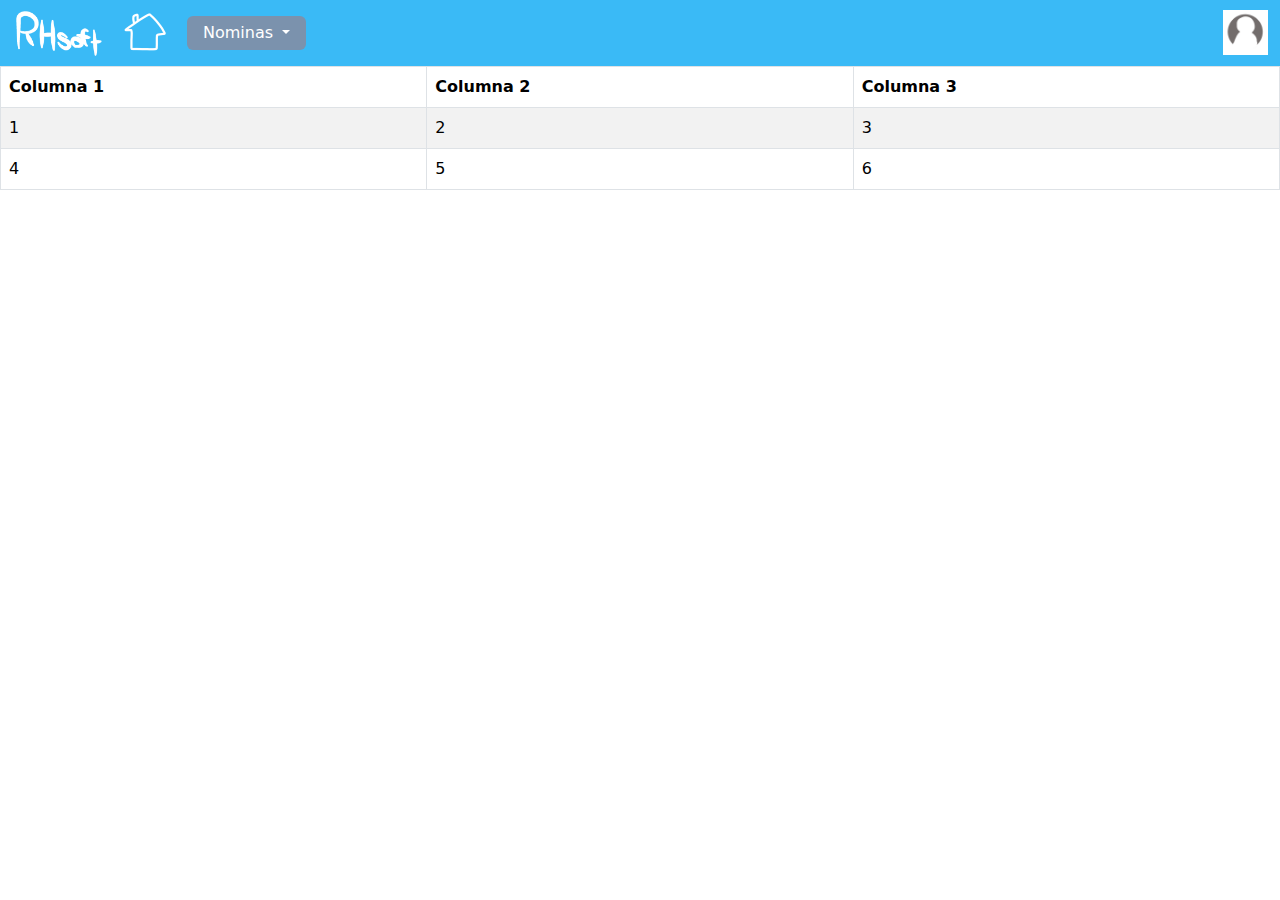
==== incapacidades.html @ 67cf67c3 "Incapacidades" ====
<!DOCTYPE html>
<html lang="en">
<head>
    <meta charset="UTF-8">
    <meta name="viewport" content="width=device-width, initial-scale=1.0">
    <title>Incapacidades</title>
    <link rel="stylesheet" href="assets/bs/css/bootstrap.min.css" />
    <link rel="stylesheet" href="assets/style.css" />
    <link rel="stylesheet" href="assets/media_queries.css" />
    <link rel="stylesheet" href="assets/bs/css/" />
</head>
<body>
    <nav class="navbar navbar-expand-lg navbar-dark navbar-pastelblue">
        <div class="container-fluid">
          <!-- logotipo -->
          <img
            src="assets/images/RHSoft_logo.png"
            id="logo"
            alt="RHSoft logo"
            width="90"
            style="margin-right: 20px"
          />
          <!-- icono de home -->
          <img
            src="assets/images/home_icon.png"
            id="home_icon"
            alt="home icon"
            width="45"
            style="margin-right: 20px"
          />
  
          <!-- Botón de navegación en pantallas pequeñas -->
          <button
            class="navbar-toggler"
            type="button"
            data-bs-toggle="collapse"
            data-bs-target="#navbarSupportedContent"
            aria-controls="navbarSupportedContent"
            aria-expanded="false"
            aria-label="Toggle navigation"
          >
            <span class="navbar-toggler-icon"></span>
          </button>
          <div class="collapse navbar-collapse" id="navbarSupportedContent">
            <ul class="navbar-nav me-auto mb-2 mb-lg-0">
              <!-- inicio dropdown -->
              <div class="dropdown">
                <button
                  class="btn btn-grey dropdown-toggle"
                  type="button"
                  data-bs-toggle="dropdown"
                  aria-expanded="false"
                >
                  Nominas
                </button>
                <ul class="dropdown-menu">
                  <li><a class="dropdown-item" href="/RHSoft/nominas.html">Nominas</a></li>
                  <li>
                    <a class="dropdown-item" href="/RHSoft/vacacion.html">Permiso Vacacional</a>
                  </li>
                  <li>
                    <a class="dropdown-item" href="/RHSoft/incapacidades.html">Tiempo incapacidad</a>
                  </li>
                </ul>
              </div>
              <!-- fin del dropdown -->
            </ul>
            <img src="assets/images/nopfp.png" alt="nopfp" height="45">
          </div>
        </div>
      </nav>

      <div
  class="table-responsive"
>
  <table
    class="table table-bordered table-hover table-striped "
  >
    <thead>
      <tr>
        <th scope="col">Columna 1</th>
        <th scope="col">Columna 2</th>
        <th scope="col">Columna 3</th>
      </tr>
    </thead>
    <tbody>
      <tr class="">
        <td scope="row">1</td>
        <td>2</td>
        <td>3</td>
      </tr>
      <tr class="">
        <td scope="row">4</td>
        <td>5</td>
        <td>6</td>
      </tr>
    </tbody>
  </table>
</div>
</body>
<script src="assets/bs/js/bootstrap.bundle.min.js"></script>
</html>
---- assets/style.css ----
.navbar-pastelblue {
    background-color: #3ABAF6;
    color: #ffffff;
}

.btn-grey {
    background-color: #7b92ad;
    border: none;
    color: #ffffff;
    padding: 5px 16px;
    text-align: center;
    text-decoration: none;
    display: inline-block;
    font-size: 16px;
  }
---- assets/media_queries.css ----
@media (max-width: 576px) {

}

@media (min-width: 900px) {

}
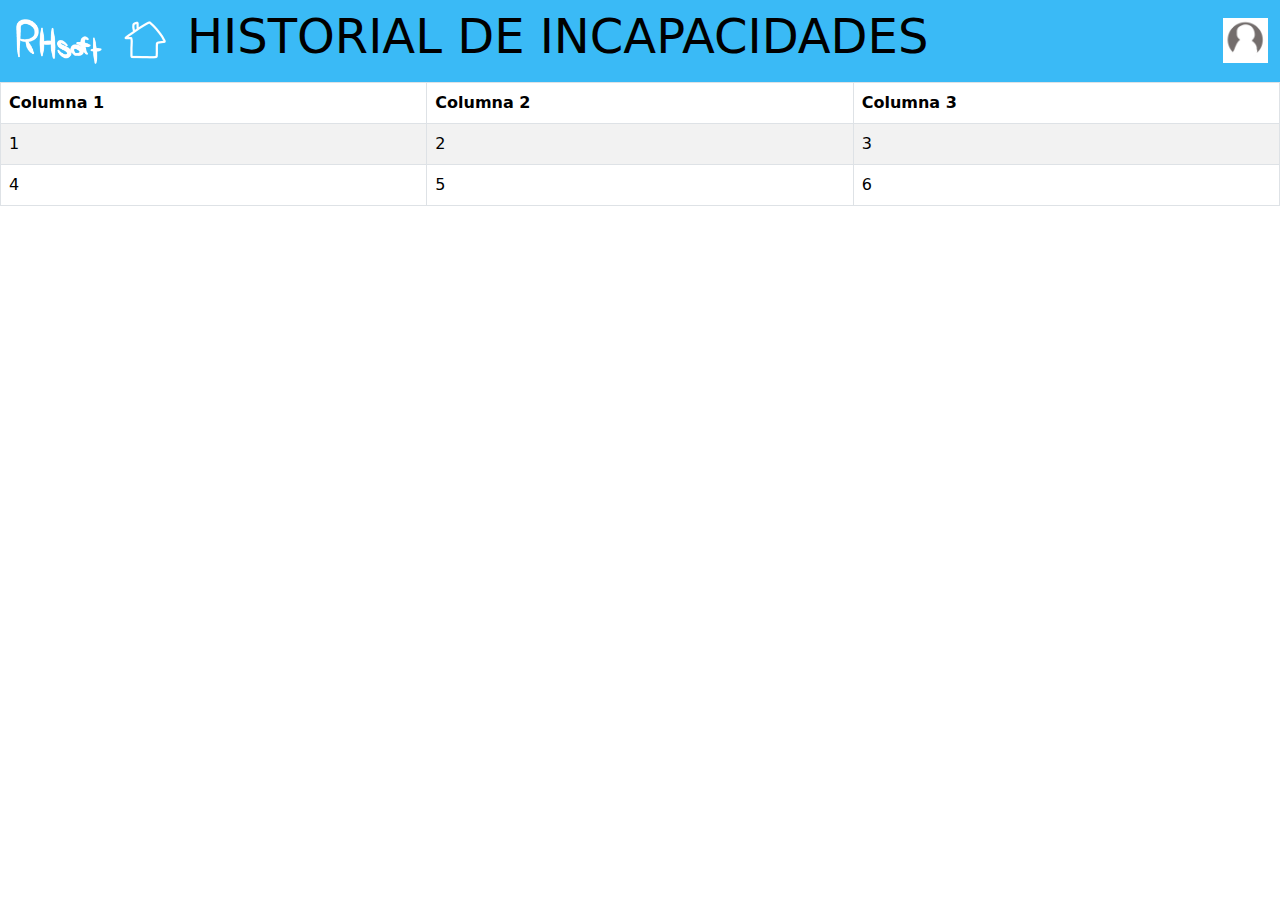
==== commit 20be32fa: "Liliana2" ====
--- a/incapacidades.html
+++ b/incapacidades.html
@@ -8,6 +8,14 @@
     <link rel="stylesheet" href="assets/style.css" />
     <link rel="stylesheet" href="assets/media_queries.css" />
     <link rel="stylesheet" href="assets/bs/css/" />
+    <style>
+        /* Estilo para el título  */
+        .titulo-incapacidades {
+            font-size: 3rem; 
+            color: #000; 
+        }
+      
+    </style>
 </head>
 <body>
     <nav class="navbar navbar-expand-lg navbar-dark navbar-pastelblue">
@@ -28,7 +36,8 @@
             width="45"
             style="margin-right: 20px"
           />
-  
+
+          <h1 class="titulo-incapacidades">HISTORIAL DE INCAPACIDADES</h1>
           <!-- Botón de navegación en pantallas pequeñas -->
           <button
             class="navbar-toggler"
@@ -43,27 +52,6 @@
           </button>
           <div class="collapse navbar-collapse" id="navbarSupportedContent">
             <ul class="navbar-nav me-auto mb-2 mb-lg-0">
-              <!-- inicio dropdown -->
-              <div class="dropdown">
-                <button
-                  class="btn btn-grey dropdown-toggle"
-                  type="button"
-                  data-bs-toggle="dropdown"
-                  aria-expanded="false"
-                >
-                  Nominas
-                </button>
-                <ul class="dropdown-menu">
-                  <li><a class="dropdown-item" href="/RHSoft/nominas.html">Nominas</a></li>
-                  <li>
-                    <a class="dropdown-item" href="/RHSoft/vacacion.html">Permiso Vacacional</a>
-                  </li>
-                  <li>
-                    <a class="dropdown-item" href="/RHSoft/incapacidades.html">Tiempo incapacidad</a>
-                  </li>
-                </ul>
-              </div>
-              <!-- fin del dropdown -->
             </ul>
             <img src="assets/images/nopfp.png" alt="nopfp" height="45">
           </div>
@@ -74,8 +62,7 @@
   class="table-responsive"
 >
   <table
-    class="table table-bordered table-hover table-striped "
-  >
+    class="table table-bordered table-hover table-striped ">
     <thead>
       <tr>
         <th scope="col">Columna 1</th>
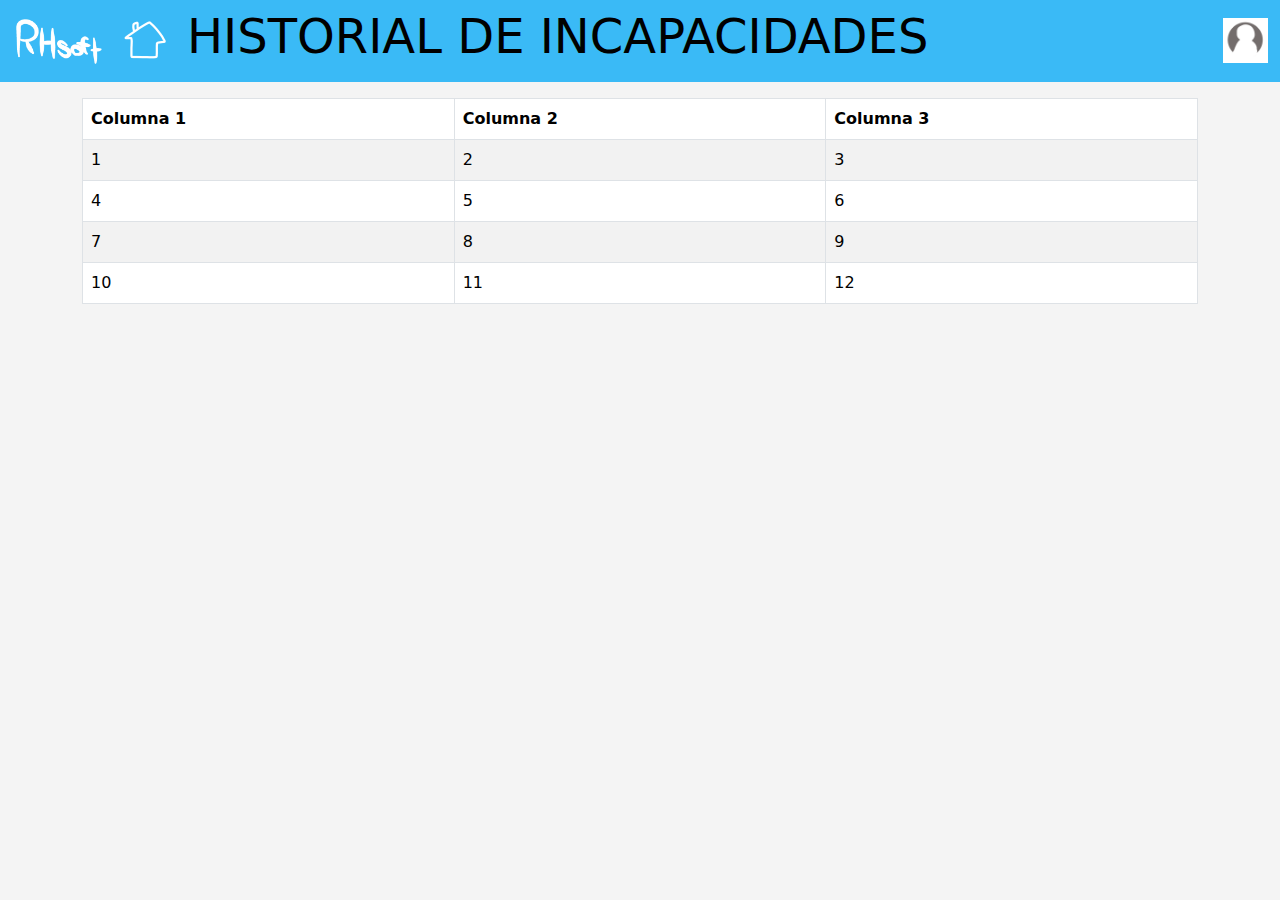
==== commit 51d6b7d2: "Tabla centrada" ====
--- a/incapacidades.html
+++ b/incapacidades.html
@@ -58,9 +58,8 @@
         </div>
       </nav>
 
-      <div
-  class="table-responsive"
->
+      <div class="container mt-3">
+      <div class="table-responsive">
   <table
     class="table table-bordered table-hover table-striped ">
     <thead>
@@ -81,8 +80,19 @@
         <td>5</td>
         <td>6</td>
       </tr>
+      <tr class="">
+        <td scope="row">7</td>
+        <td>8</td>
+        <td>9</td>
+      </tr>
+      <tr class="">
+        <td scope="row">10</td>
+        <td>11</td>
+        <td>12</td>
+      </tr>
     </tbody>
   </table>
+</div>
 </div>
 </body>
 <script src="assets/bs/js/bootstrap.bundle.min.js"></script>
--- a/assets/style.css
+++ b/assets/style.css
@@ -12,4 +12,16 @@
     text-decoration: none;
     display: inline-block;
     font-size: 16px;
-  } +} 
+
+body {
+    background-color: #f4f4f4;
+}
+
+#logo {
+    width: 90px;
+}
+
+#home_icon {
+    width: 45px;
+}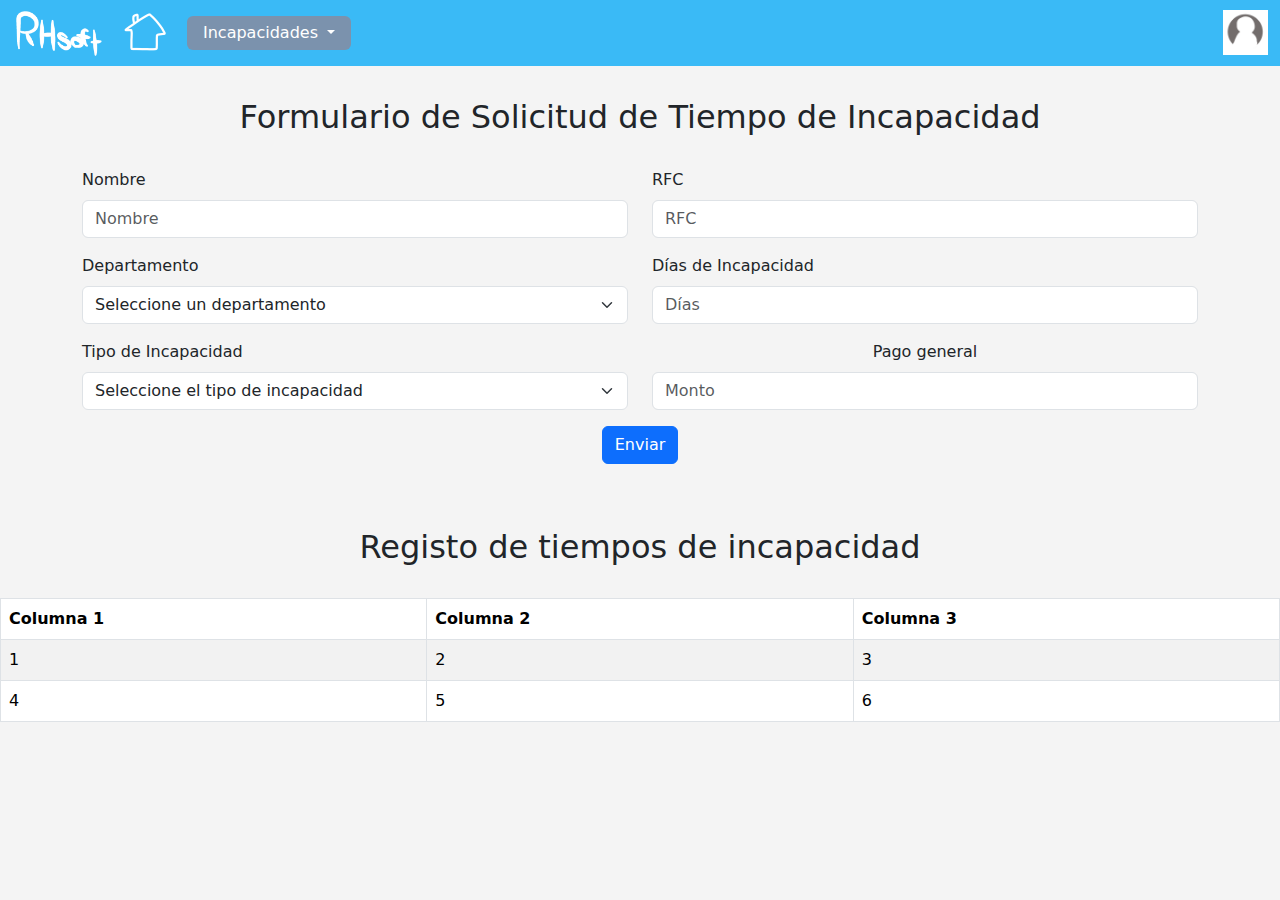
==== commit 9e1507e0: "Formulario de Incapacidades" ====
--- a/incapacidades.html
+++ b/incapacidades.html
@@ -1,99 +1,220 @@
 <!DOCTYPE html>
 <html lang="en">
-<head>
-    <meta charset="UTF-8">
-    <meta name="viewport" content="width=device-width, initial-scale=1.0">
+  <head>
+    <meta charset="UTF-8" />
+    <meta name="viewport" content="width=device-width, initial-scale=1.0" />
     <title>Incapacidades</title>
     <link rel="stylesheet" href="assets/bs/css/bootstrap.min.css" />
     <link rel="stylesheet" href="assets/style.css" />
     <link rel="stylesheet" href="assets/media_queries.css" />
     <link rel="stylesheet" href="assets/bs/css/" />
     <style>
-        /* Estilo para el título  */
-        .titulo-incapacidades {
-            font-size: 3rem; 
-            color: #000; 
-        }
-      
+      /* Estilo para el título  */
+      .titulo-incapacidades {
+        font-size: 3rem;
+        color: #000;
+      }
     </style>
-</head>
-<body>
+  </head>
+  <body>
     <nav class="navbar navbar-expand-lg navbar-dark navbar-pastelblue">
-        <div class="container-fluid">
-          <!-- logotipo -->
-          <img
-            src="assets/images/RHSoft_logo.png"
-            id="logo"
-            alt="RHSoft logo"
-            width="90"
-            style="margin-right: 20px"
-          />
-          <!-- icono de home -->
-          <img
-            src="assets/images/home_icon.png"
-            id="home_icon"
-            alt="home icon"
-            width="45"
-            style="margin-right: 20px"
-          />
-
-          <h1 class="titulo-incapacidades">HISTORIAL DE INCAPACIDADES</h1>
-          <!-- Botón de navegación en pantallas pequeñas -->
-          <button
-            class="navbar-toggler"
-            type="button"
-            data-bs-toggle="collapse"
-            data-bs-target="#navbarSupportedContent"
-            aria-controls="navbarSupportedContent"
-            aria-expanded="false"
-            aria-label="Toggle navigation"
-          >
-            <span class="navbar-toggler-icon"></span>
-          </button>
-          <div class="collapse navbar-collapse" id="navbarSupportedContent">
-            <ul class="navbar-nav me-auto mb-2 mb-lg-0">
+      <div class="container-fluid">
+        <!-- logotipo -->
+        <img
+          src="assets/images/RHSoft_logo.png"
+          id="logo"
+          alt="RHSoft logo"
+          width="90"
+          style="margin-right: 20px"
+        />
+        <!-- icono de home -->
+        <img
+          src="assets/images/home_icon.png"
+          id="home_icon"
+          alt="home icon"
+          width="45"
+          style="margin-right: 20px"
+        />
+
+        <!-- Botón de navegación en pantallas pequeñas -->
+        <button
+          class="navbar-toggler"
+          type="button"
+          data-bs-toggle="collapse"
+          data-bs-target="#navbarSupportedContent"
+          aria-controls="navbarSupportedContent"
+          aria-expanded="false"
+          aria-label="Toggle navigation"
+        >
+          <span class="navbar-toggler-icon"></span>
+        </button>
+        <div class="collapse navbar-collapse" id="navbarSupportedContent">
+          <ul class="navbar-nav me-auto mb-2 mb-lg-0">
+            <!-- inicio dropdown -->
+            <div class="dropdown">
+              <button
+                class="btn btn-grey dropdown-toggle"
+                type="button"
+                data-bs-toggle="dropdown"
+                aria-expanded="false"
+              >
+              Incapacidades
+            </button>
+            <ul class="dropdown-menu">
+              <li><a class="dropdown-item" href="index.html">N&oacute;minas</a></li>
+              <li>
+                <a class="dropdown-item" href="vacaciones.html">Permiso Vacacional</a>
+              </li>
+              <li>
+                <a class="dropdown-item" href="incapacidades.html">Tiempo Incapacidad</a>
+              </li>
             </ul>
-            <img src="assets/images/nopfp.png" alt="nopfp" height="45">
-          </div>
+          </div>
+            <!-- fin del dropdown -->
+          </ul>
+          <img src="assets/images/nopfp.png" alt="nopfp" height="45">
         </div>
-      </nav>
-
+      </div>
+    </nav>
+
+    <main class="flex-shrink-0 mt-2">
       <div class="container mt-3">
-      <div class="table-responsive">
-  <table
-    class="table table-bordered table-hover table-striped ">
-    <thead>
-      <tr>
-        <th scope="col">Columna 1</th>
-        <th scope="col">Columna 2</th>
-        <th scope="col">Columna 3</th>
-      </tr>
-    </thead>
-    <tbody>
-      <tr class="">
-        <td scope="row">1</td>
-        <td>2</td>
-        <td>3</td>
-      </tr>
-      <tr class="">
-        <td scope="row">4</td>
-        <td>5</td>
-        <td>6</td>
-      </tr>
-      <tr class="">
-        <td scope="row">7</td>
-        <td>8</td>
-        <td>9</td>
-      </tr>
-      <tr class="">
-        <td scope="row">10</td>
-        <td>11</td>
-        <td>12</td>
-      </tr>
-    </tbody>
-  </table>
-</div>
-</div>
-</body>
-<script src="assets/bs/js/bootstrap.bundle.min.js"></script>
-</html>+        <!-- Título del formulario -->
+        <div class="p-3 mb-3 text-center">
+          <h2 class="mb-0">Formulario de Solicitud de Tiempo de Incapacidad</h2>
+        </div>
+
+        <form
+          action="#"
+          method="get"
+          id="datos_usuario"
+          class="needs-validation"
+          novalidate
+        >
+          <div class="row mb-3">
+            <div class="col">
+              <label for="nombre_usuario" class="form-label">Nombre</label>
+              <input
+                type="text"
+                class="form-control"
+                name="nombre_usuario"
+                id="nombre_usuario"
+                placeholder="Nombre"
+                required
+              />
+            </div>
+            <div class="col">
+              <label for="rfc_usuario" class="form-label">RFC</label>
+              <input
+                type="text"
+                class="form-control"
+                name="rfc_usuario"
+                id="rfc_usuario"
+                placeholder="RFC"
+                required
+              />
+            </div>
+          </div>
+
+          <div class="row mb-3">
+            <div class="col">
+              <label for="departamento" class="form-label">Departamento</label>
+              <select
+                class="form-select"
+                name="departamento"
+                id="departamento"
+                required
+              >
+                <option value="" disabled selected>
+                  Seleccione un departamento
+                </option>
+                <option value="recursos_humanos">Recursos Humanos</option>
+                <option value="finanzas">Finanzas</option>
+                <option value="ti">Tecnologías de la Información</option>
+              </select>
+            </div>
+            <div class="col">
+              <label for="dias_disponibles" class="form-label"
+                >Días de Incapacidad</label
+              >
+              <input
+                type="number"
+                class="form-control"
+                name="dias_disponibles"
+                id="dias_disponibles"
+                placeholder="Días"
+                required
+              />
+            </div>
+          </div>
+
+          <div class="row mb-3">
+            <div class="col">
+              <label for="departamento" class="form-label">Tipo de Incapacidad</label>
+              <select
+                class="form-select"
+                name="departamento"
+                id="departamento"
+                required
+              >
+                <option value="" disabled selected>
+                  Seleccione el tipo de incapacidad
+                </option>
+                <option value="recursos_humanos">Lesi&oacute;n</option>
+                <option value="finanzas">Enfermedad o Infecci&oacute;n</option>
+                <option value="ti">Tiempo de Reposo</option>
+              </select>
+            </div>
+            <div class="col text-center">
+              <label for="pago_por_dia" class="form-label">Pago general</label>
+              <input
+                type="number"
+                class="form-control"
+                name="pago_por_dia"
+                id="pago_por_dia"
+                placeholder="Monto"
+                required
+              />
+            </div>
+          </div>
+
+          <div class="row">
+            <div class="col text-center">
+              <button type="submit" class="btn btn-primary">Enviar</button>
+            </div>
+          </div>
+        </form>
+      </div>
+    </main>
+
+    <br><br>
+
+    <div class="p-3 mb-3 text-center">
+      <h2 class="mb-0">Registo de tiempos de incapacidad</h2>
+    </div>
+    <div class="table-responsive">
+      <table class="table table-bordered table-hover table-striped">
+        <thead>
+          <tr>
+            <th scope="col">Columna 1</th>
+            <th scope="col">Columna 2</th>
+            <th scope="col">Columna 3</th>
+          </tr>
+        </thead>
+        <tbody>
+          <tr class="">
+            <td scope="row">1</td>
+            <td>2</td>
+            <td>3</td>
+          </tr>
+          <tr class="">
+            <td scope="row">4</td>
+            <td>5</td>
+            <td>6</td>
+          </tr>
+        </tbody>
+      </table>
+    </div>
+  </body>
+  <script src="assets/bs/js/bootstrap.bundle.min.js"></script>
+</html>
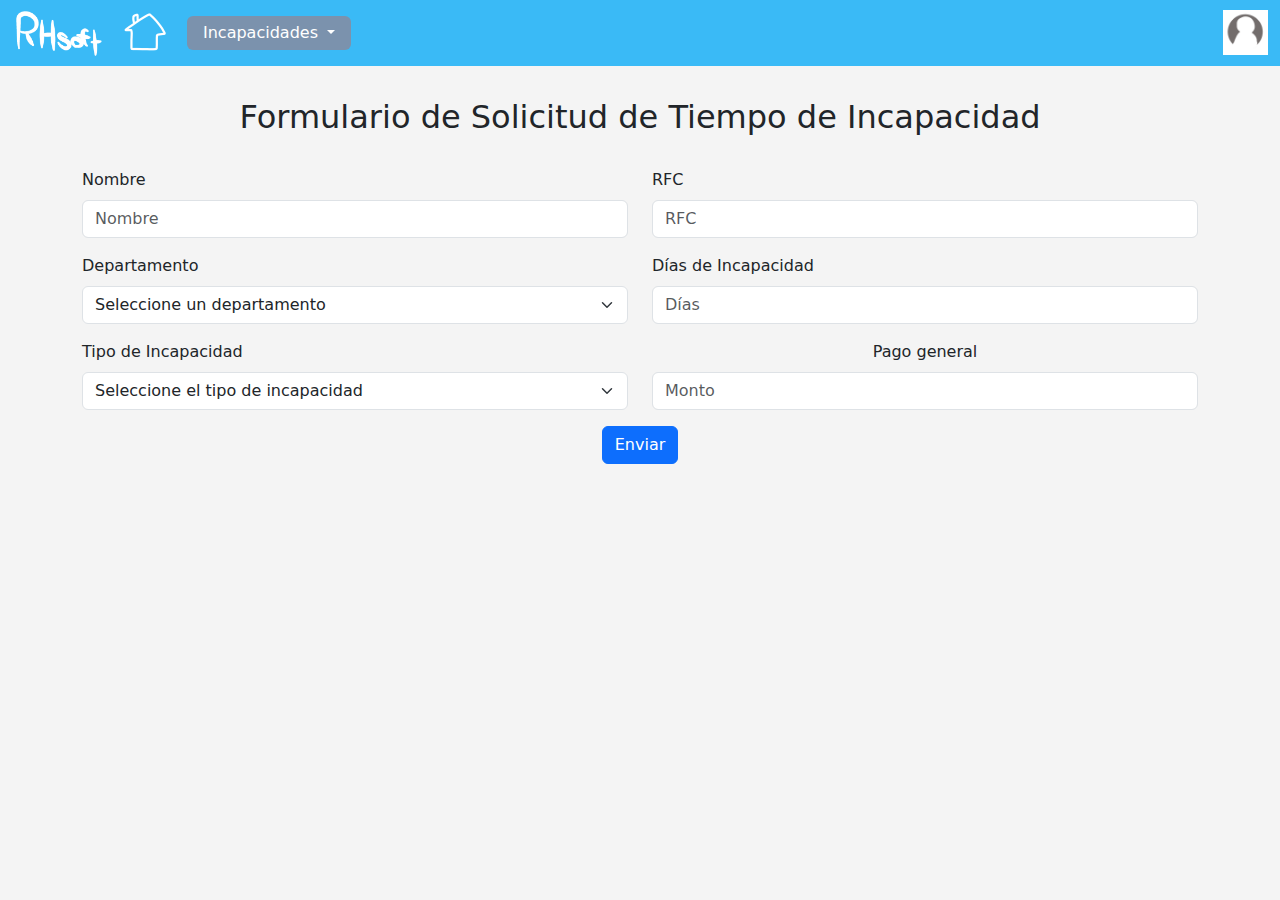
==== commit c0658183: "Crear Busquedas" ====
--- a/incapacidades.html
+++ b/incapacidades.html
@@ -186,35 +186,6 @@
         </form>
       </div>
     </main>
-
-    <br><br>
-
-    <div class="p-3 mb-3 text-center">
-      <h2 class="mb-0">Registo de tiempos de incapacidad</h2>
-    </div>
-    <div class="table-responsive">
-      <table class="table table-bordered table-hover table-striped">
-        <thead>
-          <tr>
-            <th scope="col">Columna 1</th>
-            <th scope="col">Columna 2</th>
-            <th scope="col">Columna 3</th>
-          </tr>
-        </thead>
-        <tbody>
-          <tr class="">
-            <td scope="row">1</td>
-            <td>2</td>
-            <td>3</td>
-          </tr>
-          <tr class="">
-            <td scope="row">4</td>
-            <td>5</td>
-            <td>6</td>
-          </tr>
-        </tbody>
-      </table>
-    </div>
   </body>
   <script src="assets/bs/js/bootstrap.bundle.min.js"></script>
 </html>
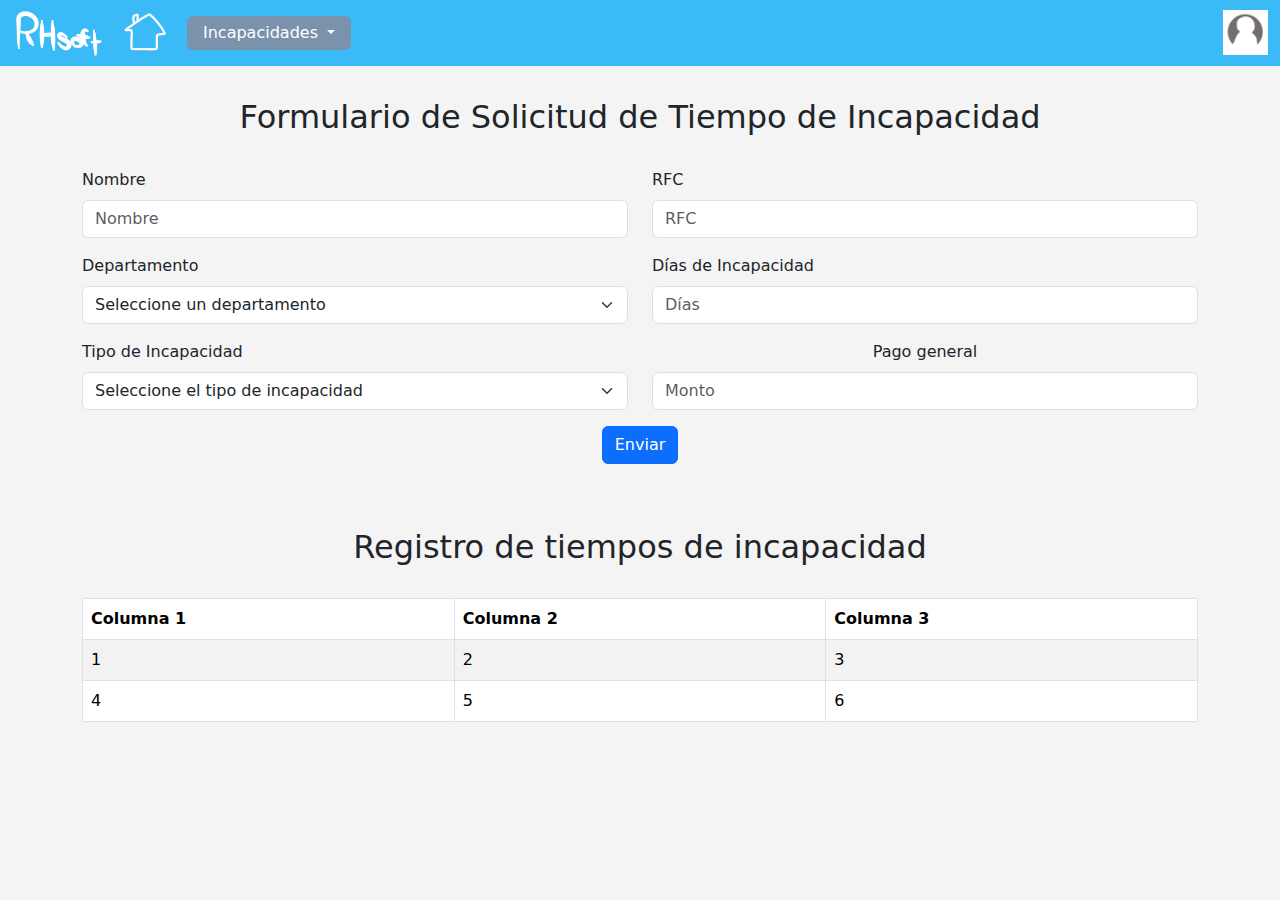
==== commit 7351faa9: "Cambio menor" ====
--- a/incapacidades.html
+++ b/incapacidades.html
@@ -186,6 +186,37 @@
         </form>
       </div>
     </main>
+
+    <br><br>
+
+    <div class="p-3 mb-3 text-center">
+      <h2 class="mb-0">Registro de tiempos de incapacidad</h2>
+    </div>
+    <div class="container mt-3">
+    <div class="table-responsive">
+      <table class="table table-bordered table-hover table-striped">
+        <thead>
+          <tr>
+            <th scope="col">Columna 1</th>
+            <th scope="col">Columna 2</th>
+            <th scope="col">Columna 3</th>
+          </tr>
+        </thead>
+        <tbody>
+          <tr class="">
+            <td scope="row">1</td>
+            <td>2</td>
+            <td>3</td>
+          </tr>
+          <tr class="">
+            <td scope="row">4</td>
+            <td>5</td>
+            <td>6</td>
+          </tr>
+        </tbody>
+      </table>
+    </div>
+  </div>
   </body>
   <script src="assets/bs/js/bootstrap.bundle.min.js"></script>
 </html>
